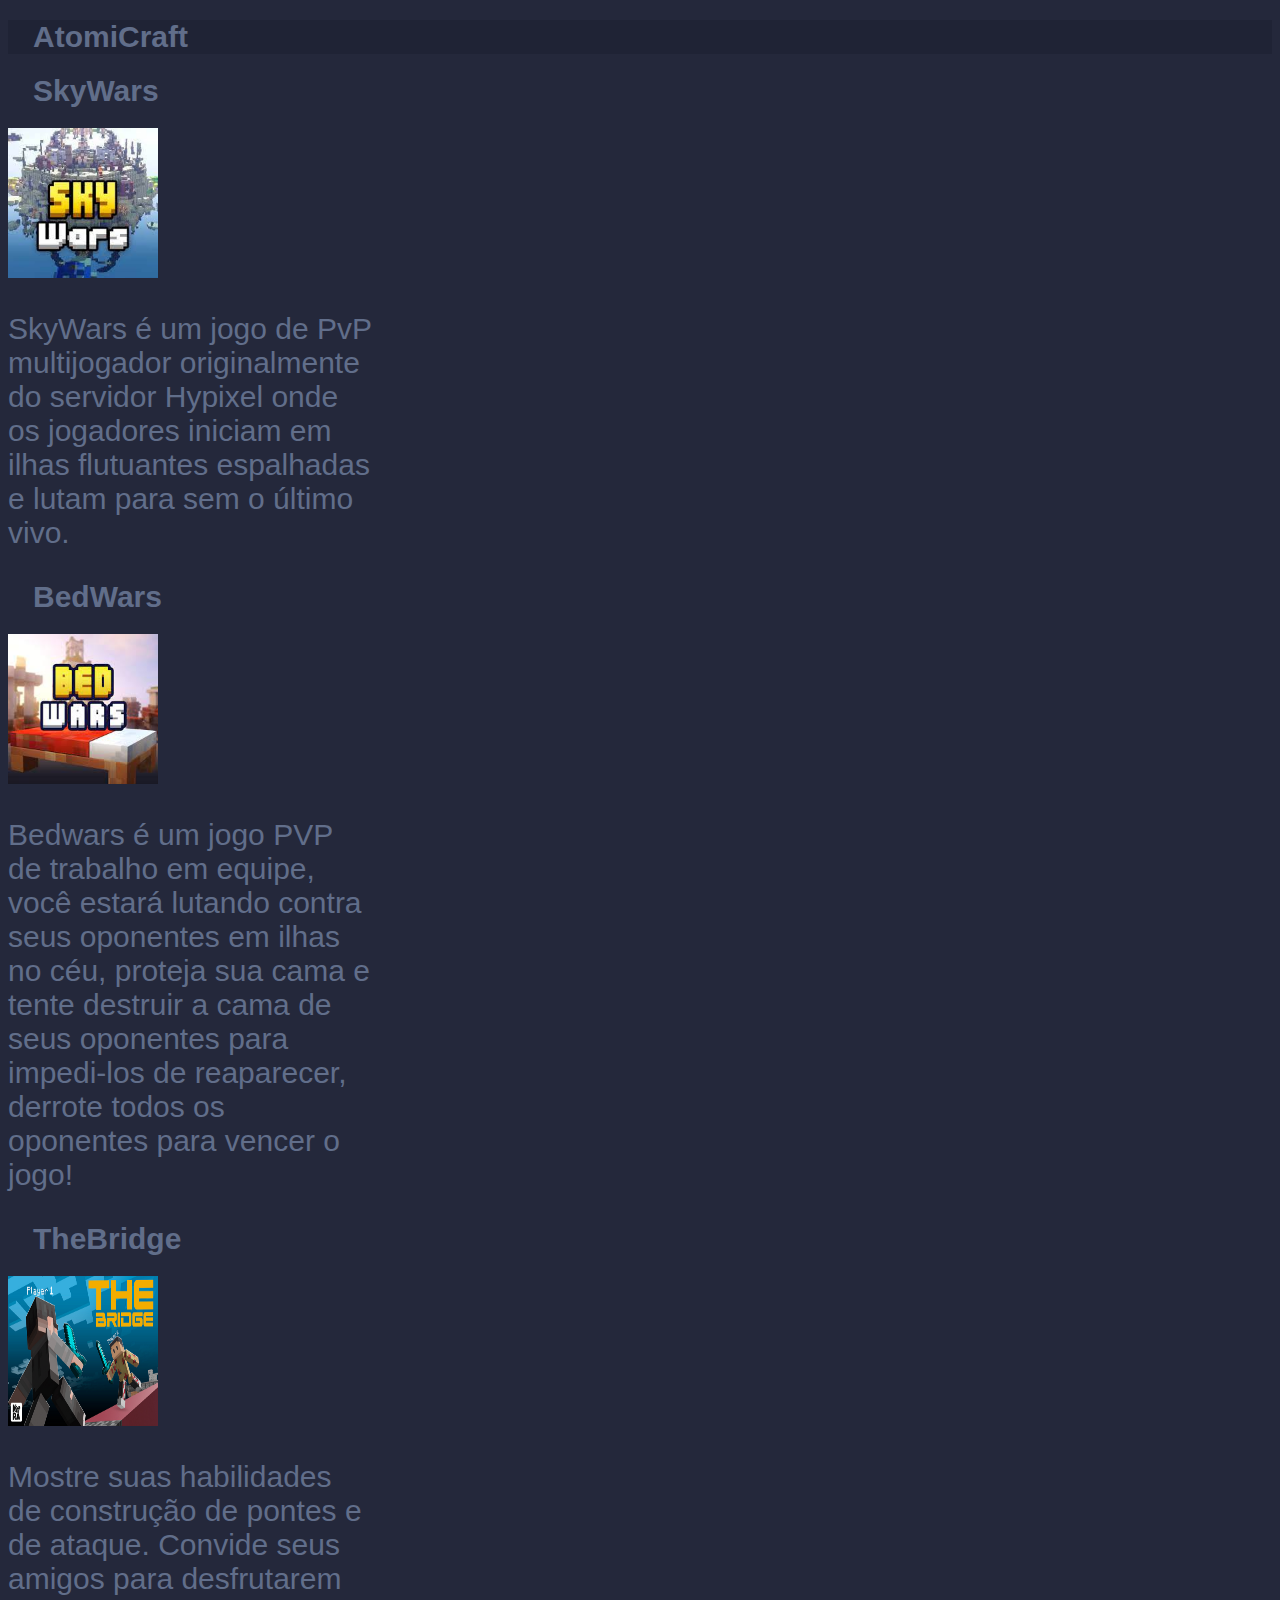
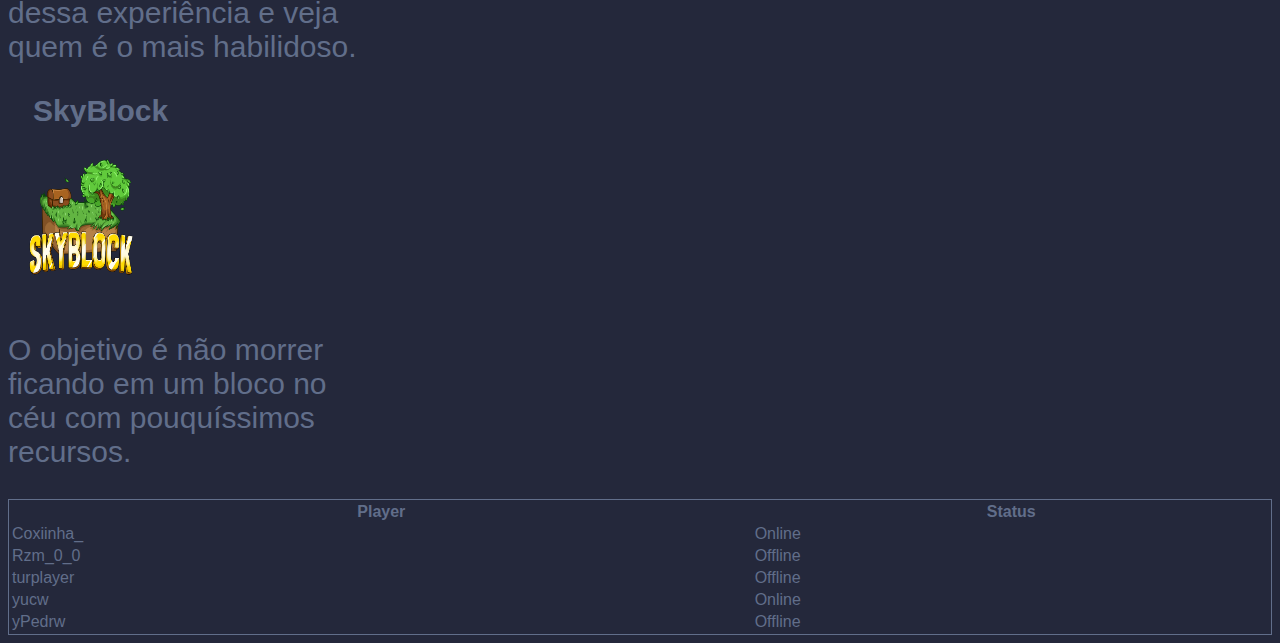
==== index.html @ db13c6b2 "Rename AtomiCraft.html to index.html" ====
<!DOCTYPE html>
<html lang="en">
<head>
    <meta charset="UTF-8">
    <meta http-equiv="X-UA-Compatible" content="IE=edge">
    <meta name="viewport" content="width=device-width, initial-scale=1.0">
    <link rel="stylesheet" href="style.css">
    <link rel="shortcut icon" href="img/atomic.png" type="image/x-icon">
    <link rel="preconnect" href="https://fonts.googleapis.com">
    <link rel="preconnect" href="https://fonts.gstatic.com" crossorigin>
    <title>AtomiCraft</title>
</head>
<body>
    <header>
        <h1>AtomiCraft</h1>
    </header>
    <h1>SkyWars</h1>
    <img src="img/skywars.jpg" alt="">
    <p>SkyWars é um jogo de PvP multijogador originalmente do servidor Hypixel onde os jogadores iniciam em ilhas flutuantes espalhadas e lutam para sem o último vivo.</p>
    <h1>BedWars</h1>
    <img src="img/bedwars.jpg" alt="">
    <p>Bedwars é um jogo PVP de trabalho em equipe, você estará lutando contra seus oponentes em ilhas no céu, proteja sua cama e tente destruir a cama de seus oponentes para impedi-los de reaparecer, derrote todos os oponentes para vencer o jogo!</p>
    <h1>TheBridge</h1>
    <img src="img/thebridge.jpg" alt="">
    <p>Mostre suas habilidades de construção de pontes e de ataque. Convide seus amigos para desfrutarem dessa experiência e veja quem é o mais habilidoso.</p>
    <h1>SkyBlock</h1>
    <img src="img/skyblock.png" alt="">
    <p>O objetivo é não morrer ficando em um bloco no céu com pouquíssimos recursos.</p>
    <table>
        <tr>
          <th>Player</th>
          <th>Status</th>
        </tr>
        <tr>
          <td>Coxiinha_</td>
          <td>Online</td>
        </tr>
        <tr>
          <td>Rzm_0_0</td>
          <td>Offline</td>
        </tr>
        <tr>
            <td>turplayer</td>
            <td>Offline</td>
          </tr>
          <tr>
            <td>yucw</td>
            <td>Online</td>
          </tr>
          <tr>
            <td>yPedrw</td>
            <td>Offline</td>
          </tr>
      </table>
</body>
</html>
---- style.css ----
h1{
    font-size: 30px;
    padding-left: 25px;
    color: #616E8A;
    font-family: 'Gill Sans', 'Gill Sans MT', Calibri, 'Trebuchet MS', sans-serif;
}
header{
    background-color: #1F2335;
}
body{
    background-color: #24283B;
}
img{
    width: 150px;
    height: 150px;
}
p{
    font-family: 'Gill Sans', 'Gill Sans MT', Calibri, 'Trebuchet MS', sans-serif;
    color: #616E8A;
    font-size: 30px;
    padding-right: 900px;
}
table {
    width: 100%;
    border: 1px solid;
    color: #616E8A;
    font-family: 'Lucida Sans', 'Lucida Sans Regular', 'Lucida Grande', 'Lucida Sans Unicode', Geneva, Verdana, sans-serif;
}
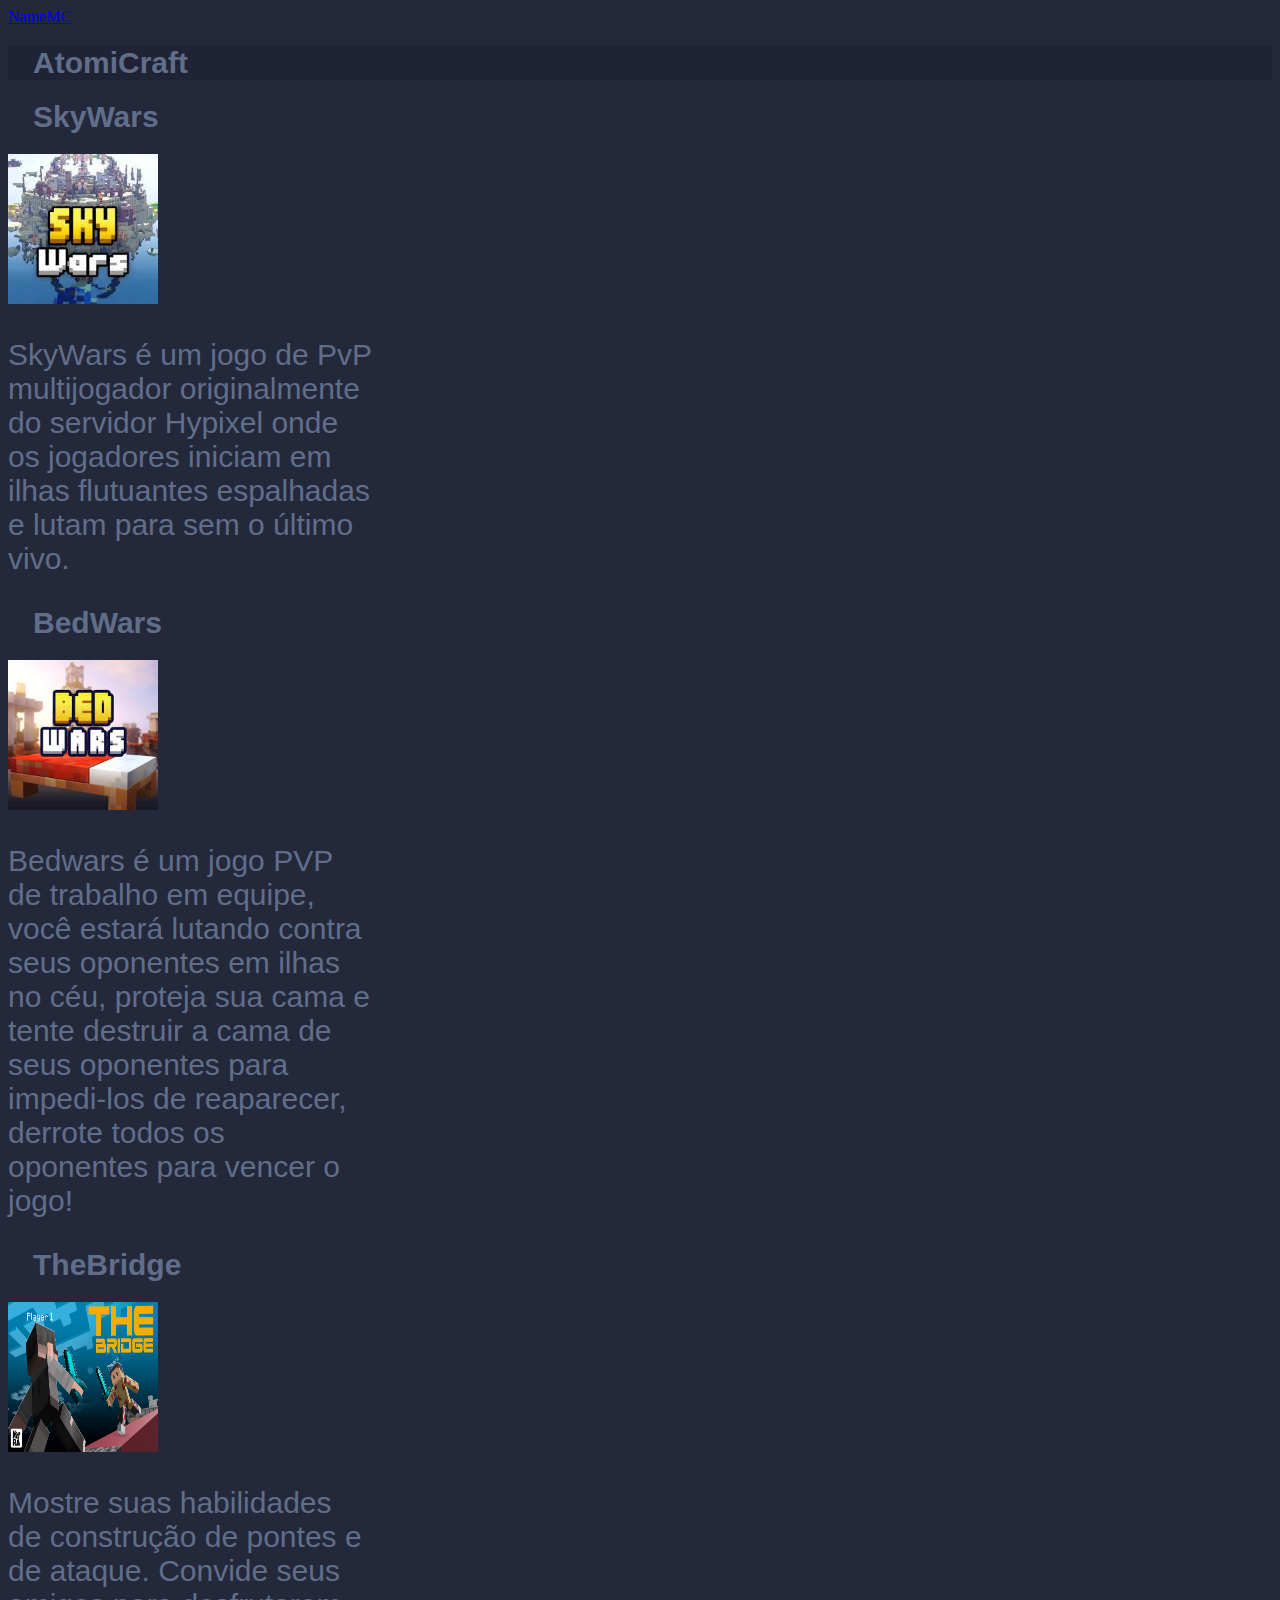
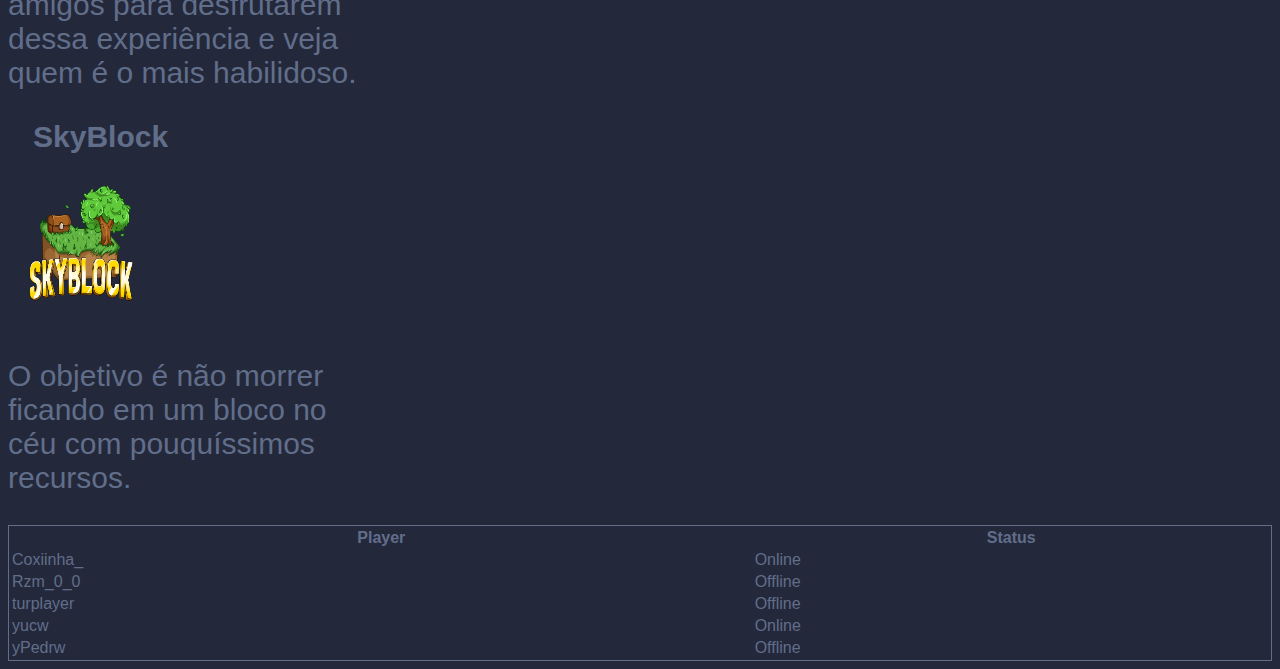
==== commit 275255b1: "Update index.html" ====
--- a/index.html
+++ b/index.html
@@ -1,56 +1,57 @@
-<!DOCTYPE html>
-<html lang="en">
-<head>
-    <meta charset="UTF-8">
-    <meta http-equiv="X-UA-Compatible" content="IE=edge">
-    <meta name="viewport" content="width=device-width, initial-scale=1.0">
-    <link rel="stylesheet" href="style.css">
-    <link rel="shortcut icon" href="img/atomic.png" type="image/x-icon">
-    <link rel="preconnect" href="https://fonts.googleapis.com">
-    <link rel="preconnect" href="https://fonts.gstatic.com" crossorigin>
-    <title>AtomiCraft</title>
-</head>
-<body>
-    <header>
-        <h1>AtomiCraft</h1>
-    </header>
-    <h1>SkyWars</h1>
-    <img src="img/skywars.jpg" alt="">
-    <p>SkyWars é um jogo de PvP multijogador originalmente do servidor Hypixel onde os jogadores iniciam em ilhas flutuantes espalhadas e lutam para sem o último vivo.</p>
-    <h1>BedWars</h1>
-    <img src="img/bedwars.jpg" alt="">
-    <p>Bedwars é um jogo PVP de trabalho em equipe, você estará lutando contra seus oponentes em ilhas no céu, proteja sua cama e tente destruir a cama de seus oponentes para impedi-los de reaparecer, derrote todos os oponentes para vencer o jogo!</p>
-    <h1>TheBridge</h1>
-    <img src="img/thebridge.jpg" alt="">
-    <p>Mostre suas habilidades de construção de pontes e de ataque. Convide seus amigos para desfrutarem dessa experiência e veja quem é o mais habilidoso.</p>
-    <h1>SkyBlock</h1>
-    <img src="img/skyblock.png" alt="">
-    <p>O objetivo é não morrer ficando em um bloco no céu com pouquíssimos recursos.</p>
-    <table>
-        <tr>
-          <th>Player</th>
-          <th>Status</th>
-        </tr>
-        <tr>
-          <td>Coxiinha_</td>
-          <td>Online</td>
-        </tr>
-        <tr>
-          <td>Rzm_0_0</td>
-          <td>Offline</td>
-        </tr>
-        <tr>
-            <td>turplayer</td>
-            <td>Offline</td>
-          </tr>
-          <tr>
-            <td>yucw</td>
-            <td>Online</td>
-          </tr>
-          <tr>
-            <td>yPedrw</td>
-            <td>Offline</td>
-          </tr>
-      </table>
-</body>
-</html>
+<!DOCTYPE html>
+<html lang="en">
+<head>
+    <meta charset="UTF-8">
+    <meta http-equiv="X-UA-Compatible" content="IE=edge">
+    <meta name="viewport" content="width=device-width, initial-scale=1.0">
+    <link rel="stylesheet" href="style.css">
+    <link rel="shortcut icon" href="img/atomic.png" type="image/x-icon">
+    <link rel="preconnect" href="https://fonts.googleapis.com">
+    <link rel="preconnect" href="https://fonts.gstatic.com" crossorigin>
+    <title>AtomiCraft</title>
+    <a href="https://pt.namemc.com/">NameMC</a>
+</head>
+<body>
+    <header>
+        <h1>AtomiCraft</h1>
+    </header>
+    <h1>SkyWars</h1>
+    <img src="img/skywars.jpg" alt="">
+    <p>SkyWars é um jogo de PvP multijogador originalmente do servidor Hypixel onde os jogadores iniciam em ilhas flutuantes espalhadas e lutam para sem o último vivo.</p>
+    <h1>BedWars</h1>
+    <img src="img/bedwars.jpg" alt="">
+    <p>Bedwars é um jogo PVP de trabalho em equipe, você estará lutando contra seus oponentes em ilhas no céu, proteja sua cama e tente destruir a cama de seus oponentes para impedi-los de reaparecer, derrote todos os oponentes para vencer o jogo!</p>
+    <h1>TheBridge</h1>
+    <img src="img/thebridge.jpg" alt="">
+    <p>Mostre suas habilidades de construção de pontes e de ataque. Convide seus amigos para desfrutarem dessa experiência e veja quem é o mais habilidoso.</p>
+    <h1>SkyBlock</h1>
+    <img src="img/skyblock.png" alt="">
+    <p>O objetivo é não morrer ficando em um bloco no céu com pouquíssimos recursos.</p>
+    <table>
+        <tr>
+          <th>Player</th>
+          <th>Status</th>
+        </tr>
+        <tr>
+          <td>Coxiinha_</td>
+          <td>Online</td>
+        </tr>
+        <tr>
+          <td>Rzm_0_0</td>
+          <td>Offline</td>
+        </tr>
+        <tr>
+            <td>turplayer</td>
+            <td>Offline</td>
+          </tr>
+          <tr>
+            <td>yucw</td>
+            <td>Online</td>
+          </tr>
+          <tr>
+            <td>yPedrw</td>
+            <td>Offline</td>
+          </tr>
+      </table>
+</body>
+</html>
--- a/style.css
+++ b/style.css
@@ -25,4 +25,8 @@
     border: 1px solid;
     color: #616E8A;
     font-family: 'Lucida Sans', 'Lucida Sans Regular', 'Lucida Grande', 'Lucida Sans Unicode', Geneva, Verdana, sans-serif;
-}+}
+tr:hover{
+    color:black;
+    background-color:white;
+}
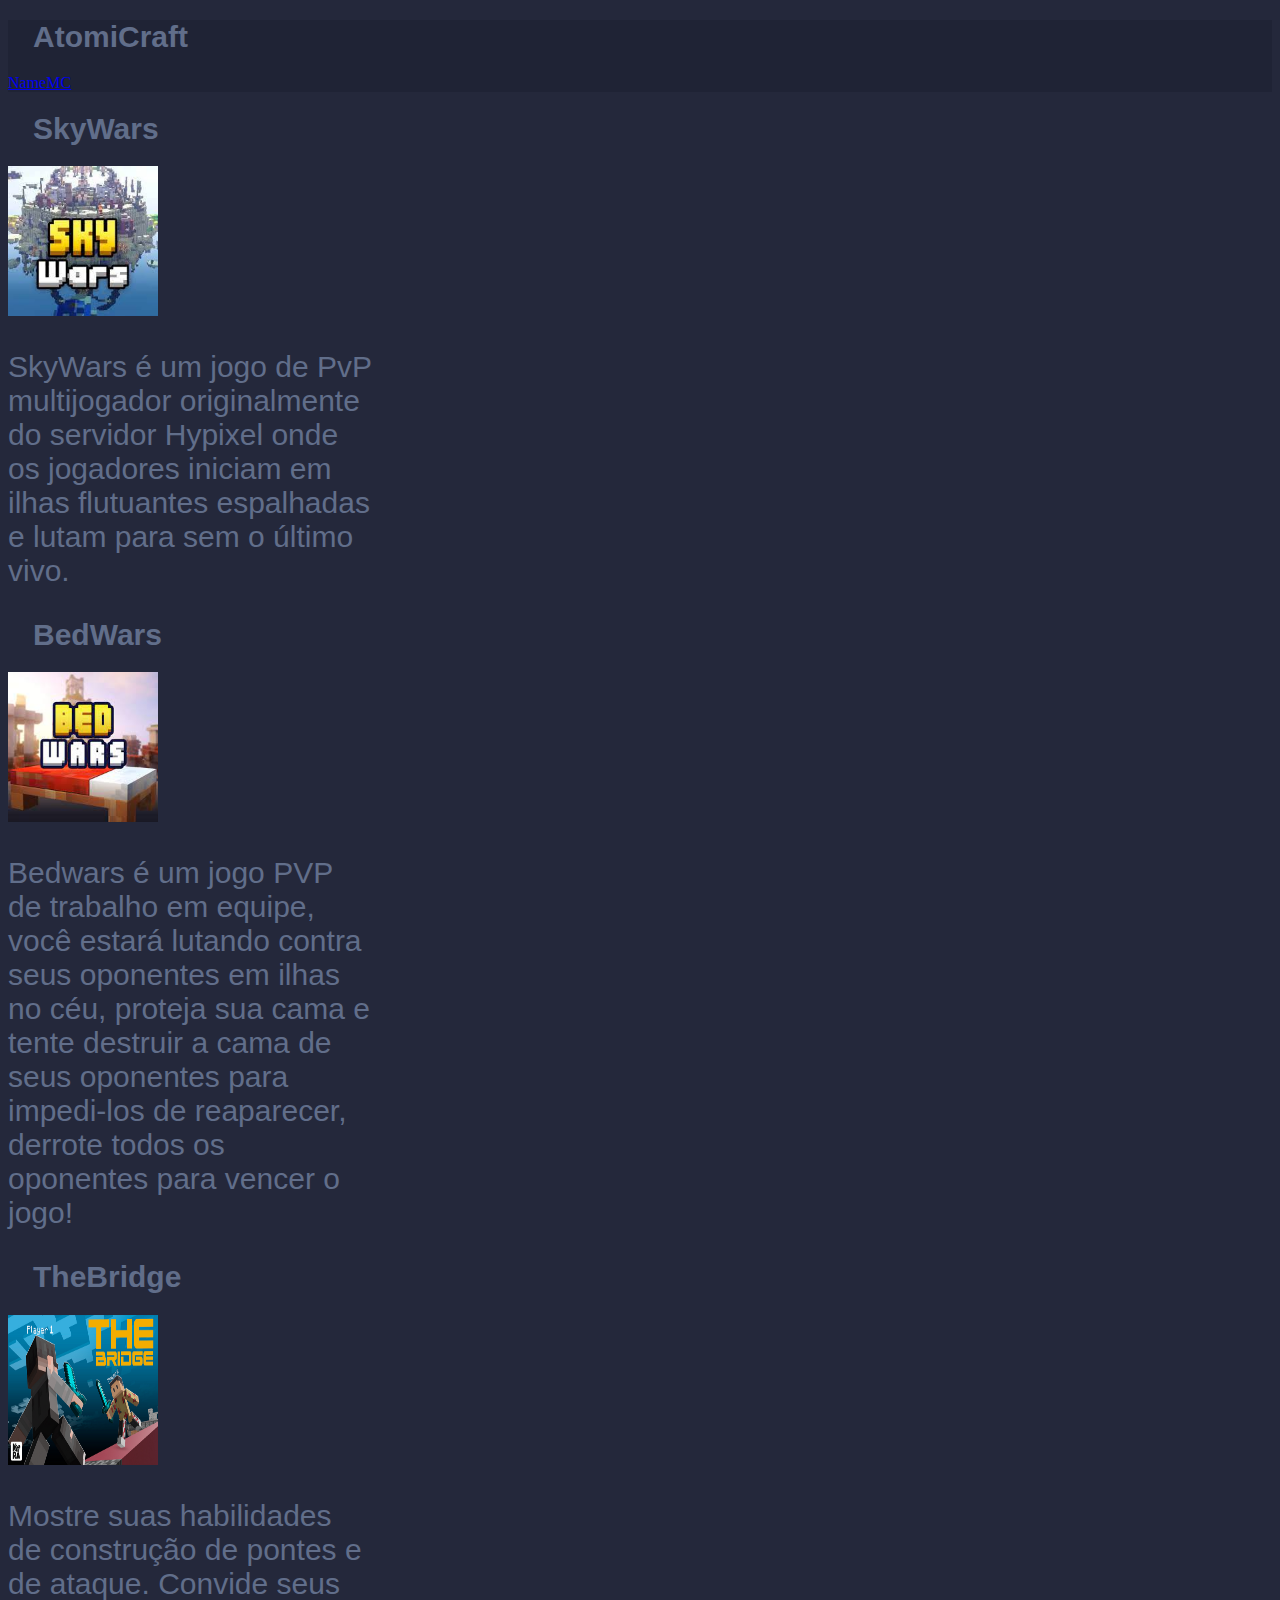
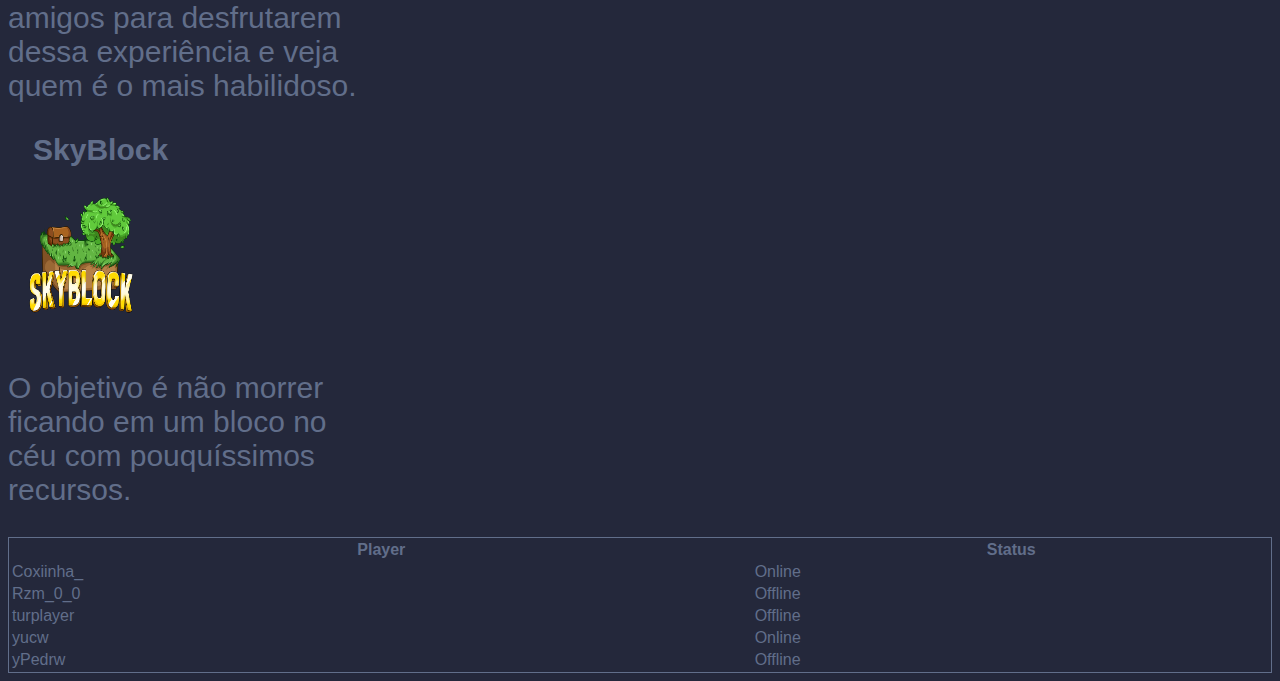
==== commit 467f73d4: "Update index.html" ====
--- a/index.html
+++ b/index.html
@@ -9,11 +9,11 @@
     <link rel="preconnect" href="https://fonts.googleapis.com">
     <link rel="preconnect" href="https://fonts.gstatic.com" crossorigin>
     <title>AtomiCraft</title>
-    <a href="https://pt.namemc.com/">NameMC</a>
 </head>
 <body>
     <header>
         <h1>AtomiCraft</h1>
+        <a href="https://pt.namemc.com/">NameMC</a>
     </header>
     <h1>SkyWars</h1>
     <img src="img/skywars.jpg" alt="">
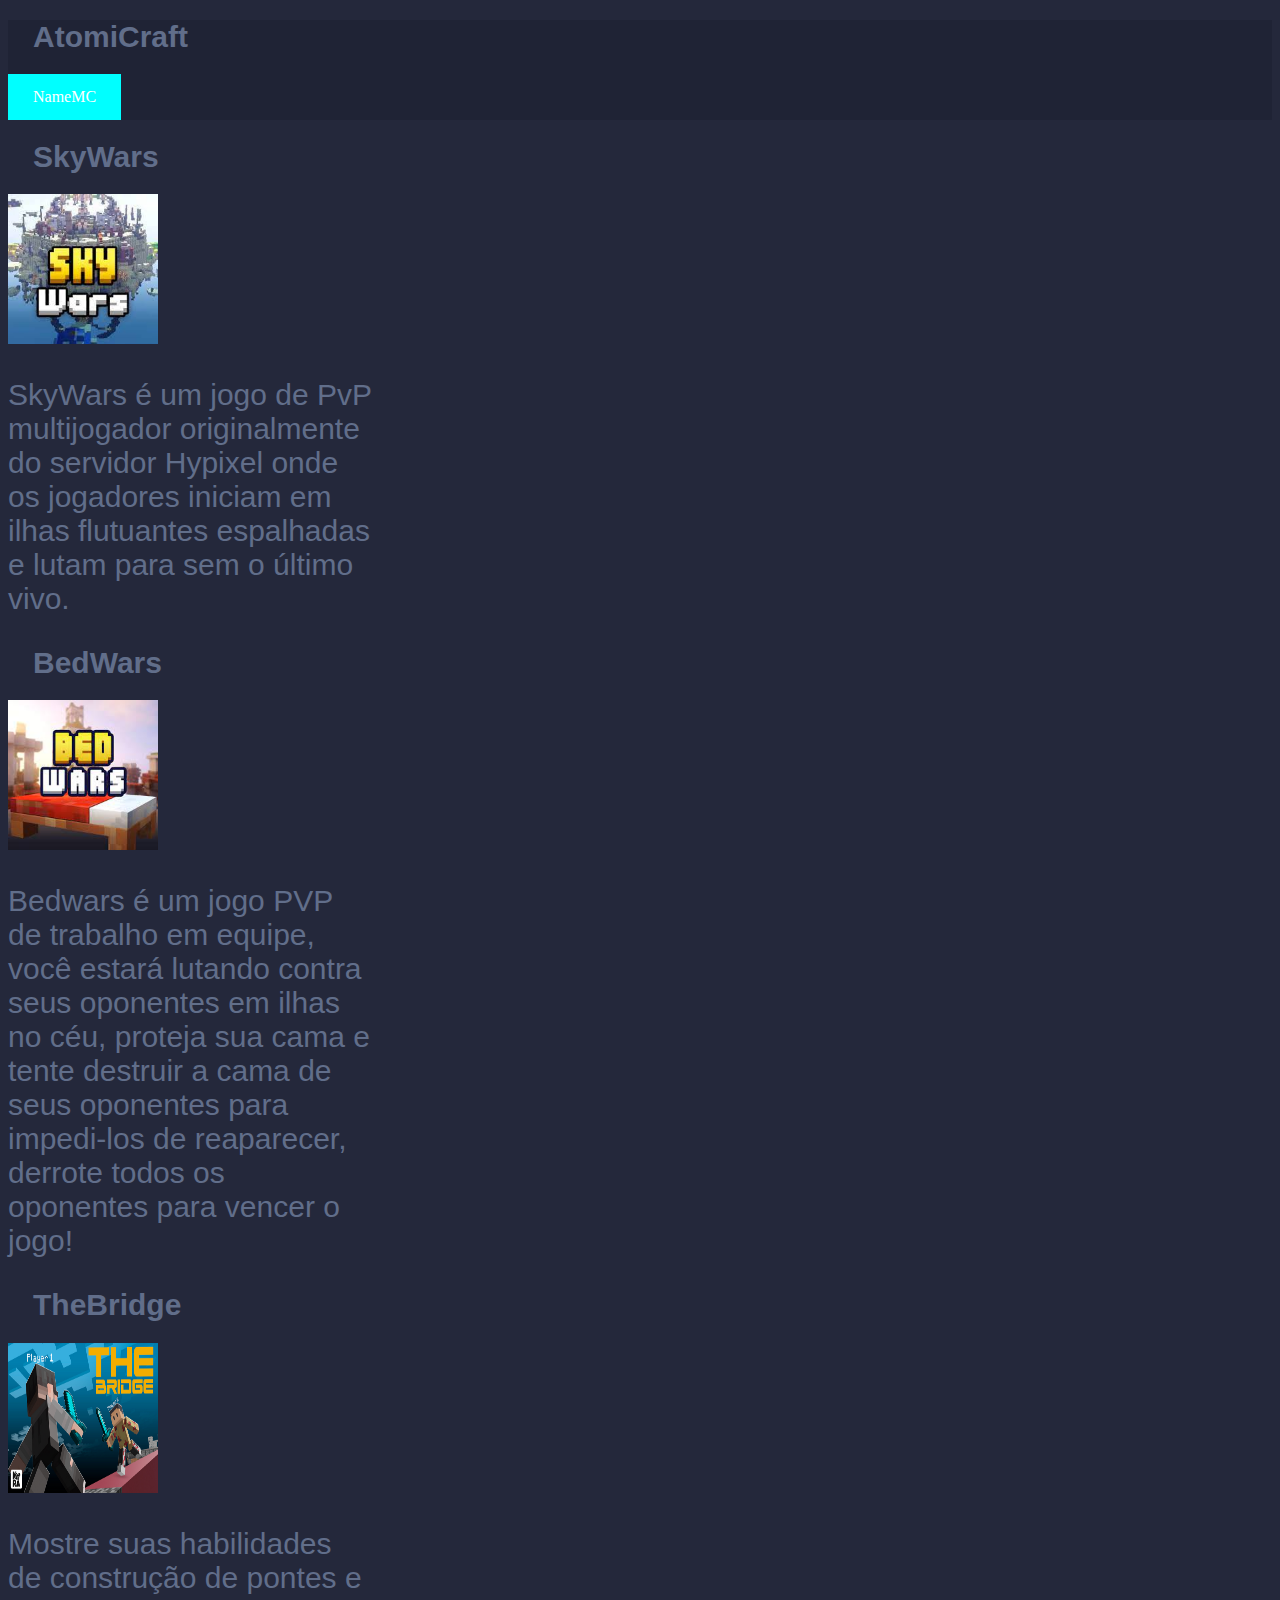
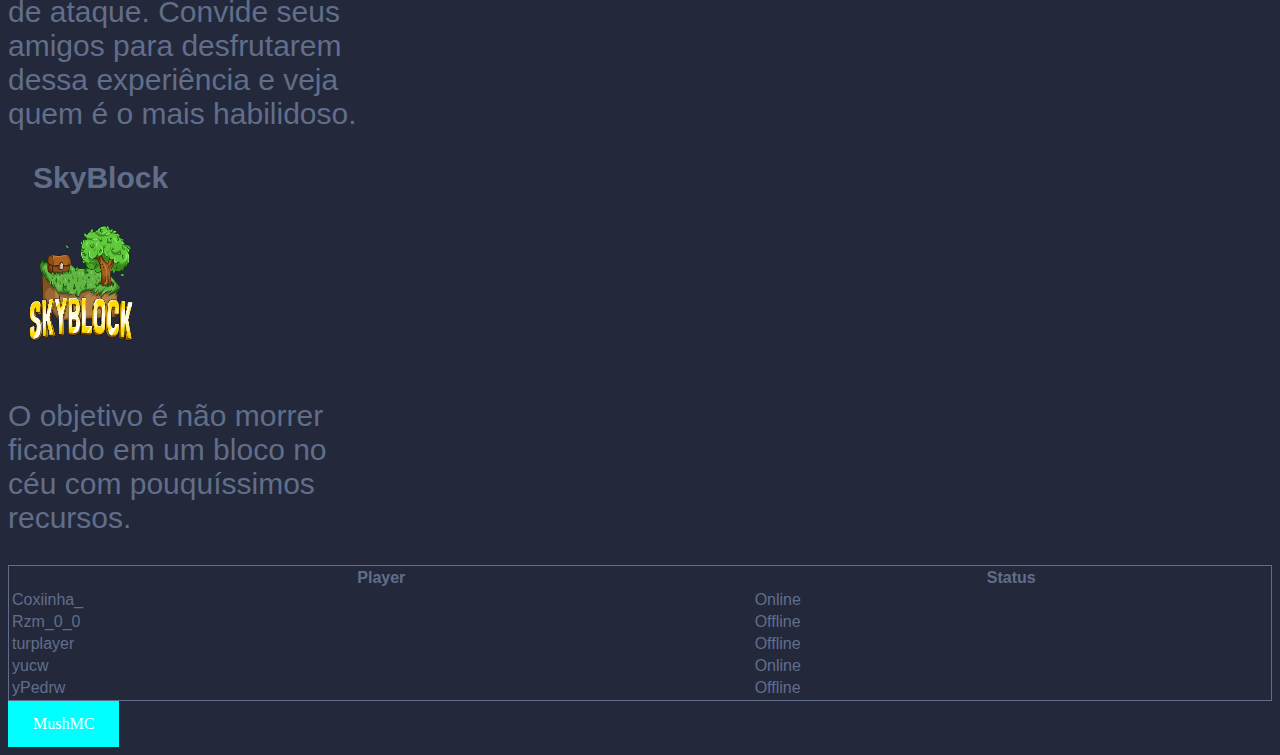
==== commit 98c194c3: "Update index.html" ====
--- a/index.html
+++ b/index.html
@@ -53,5 +53,6 @@
             <td>Offline</td>
           </tr>
       </table>
+    <a href="https://mush.com.br/">MushMC</a>
 </body>
 </html>
--- a/style.css
+++ b/style.css
@@ -1,32 +1,40 @@
-h1{
-    font-size: 30px;
-    padding-left: 25px;
-    color: #616E8A;
-    font-family: 'Gill Sans', 'Gill Sans MT', Calibri, 'Trebuchet MS', sans-serif;
-}
-header{
-    background-color: #1F2335;
-}
-body{
-    background-color: #24283B;
-}
-img{
-    width: 150px;
-    height: 150px;
-}
-p{
-    font-family: 'Gill Sans', 'Gill Sans MT', Calibri, 'Trebuchet MS', sans-serif;
-    color: #616E8A;
-    font-size: 30px;
-    padding-right: 900px;
-}
-table {
-    width: 100%;
-    border: 1px solid;
-    color: #616E8A;
-    font-family: 'Lucida Sans', 'Lucida Sans Regular', 'Lucida Grande', 'Lucida Sans Unicode', Geneva, Verdana, sans-serif;
-}
-tr:hover{
-    color:black;
-    background-color:white;
-}
+h1{
+    font-size: 30px;
+    padding-left: 25px;
+    color: #616E8A;
+    font-family: 'Gill Sans', 'Gill Sans MT', Calibri, 'Trebuchet MS', sans-serif;
+}
+header{
+    background-color: #1F2335;
+}
+body{
+    background-color: #24283B;
+}
+img{
+    width: 150px;
+    height: 150px;
+}
+p{
+    font-family: 'Gill Sans', 'Gill Sans MT', Calibri, 'Trebuchet MS', sans-serif;
+    color: #616E8A;
+    font-size: 30px;
+    padding-right: 900px;
+}
+table {
+    width: 100%;
+    border: 1px solid;
+    color: #616E8A;
+    font-family: 'Lucida Sans', 'Lucida Sans Regular', 'Lucida Grande', 'Lucida Sans Unicode', Geneva, Verdana, sans-serif;
+}
+tr:hover{
+    color:black;
+    background-color:white;
+}
+a:link, a:visited {
+  background-color: cyan;
+  color: white;
+  padding: 14px 25px;
+  text-align: center;
+  text-decoration: none;
+  display: inline-block;
+}
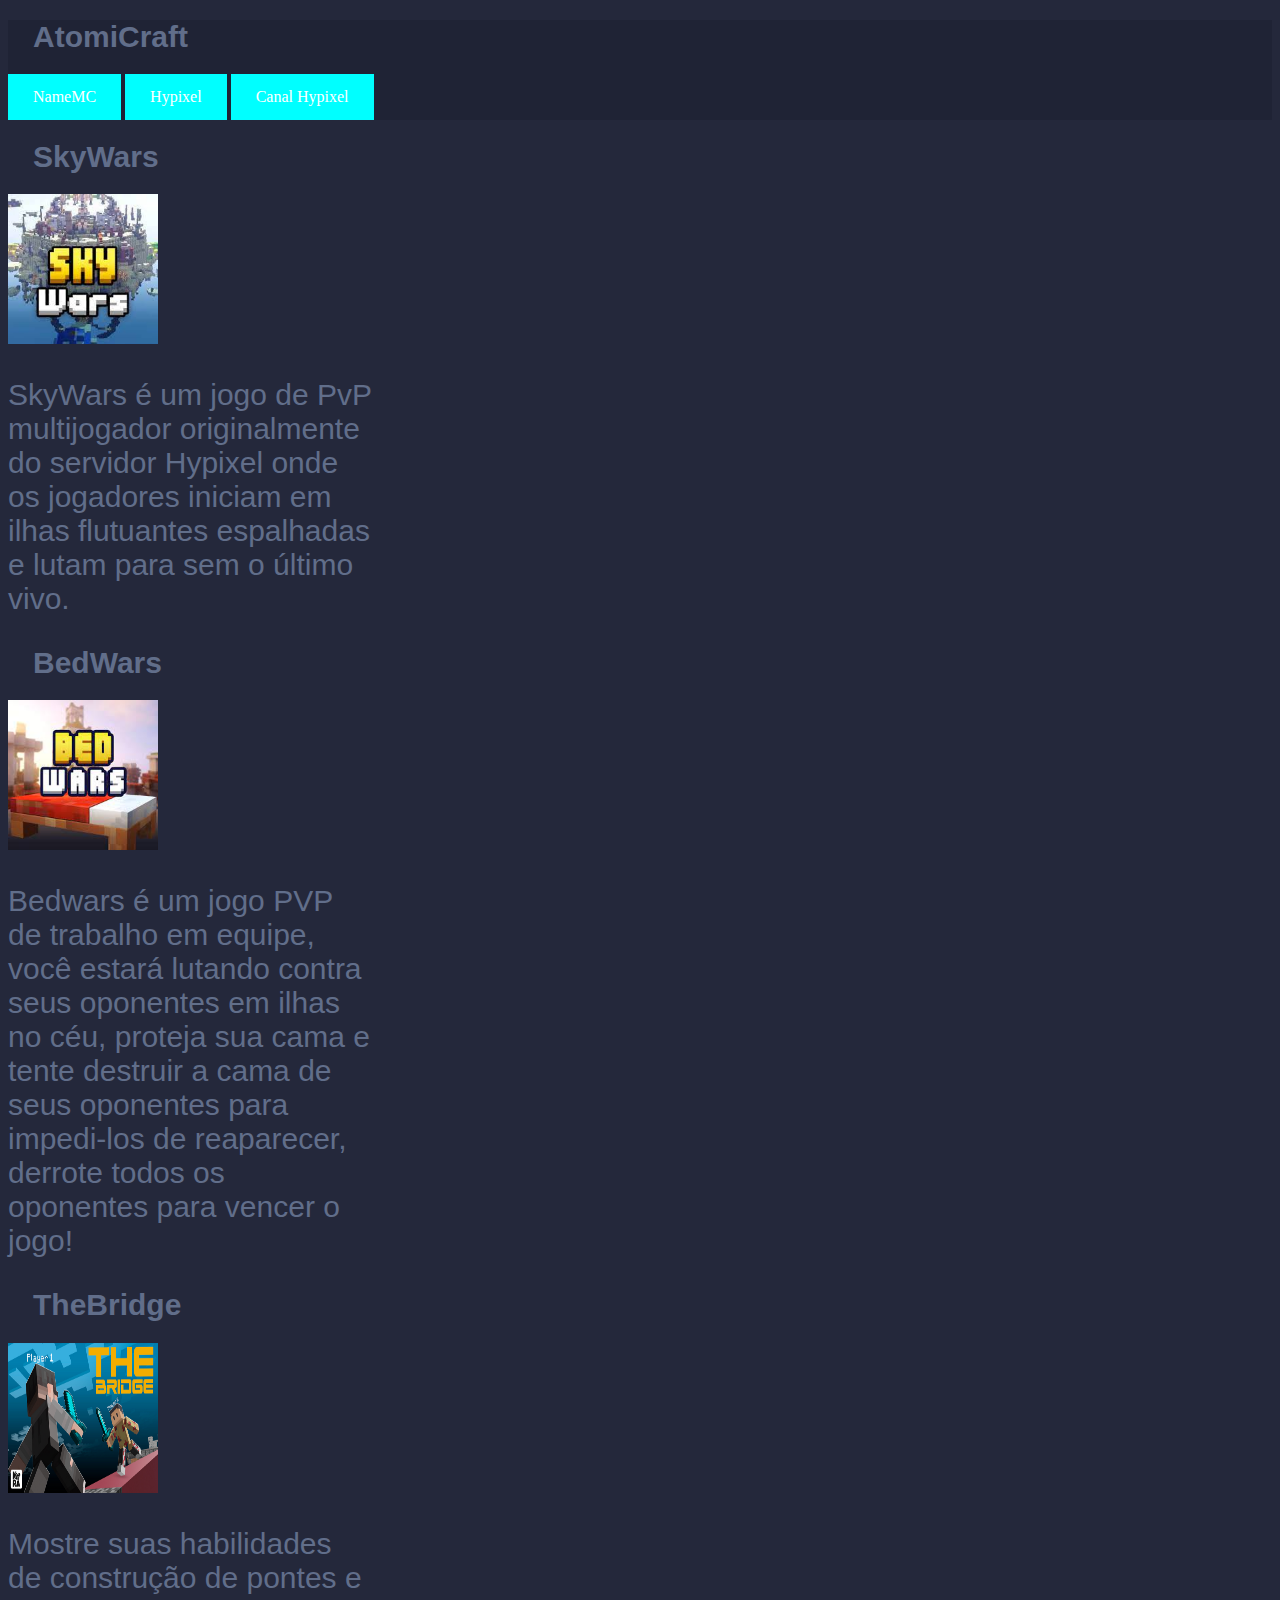
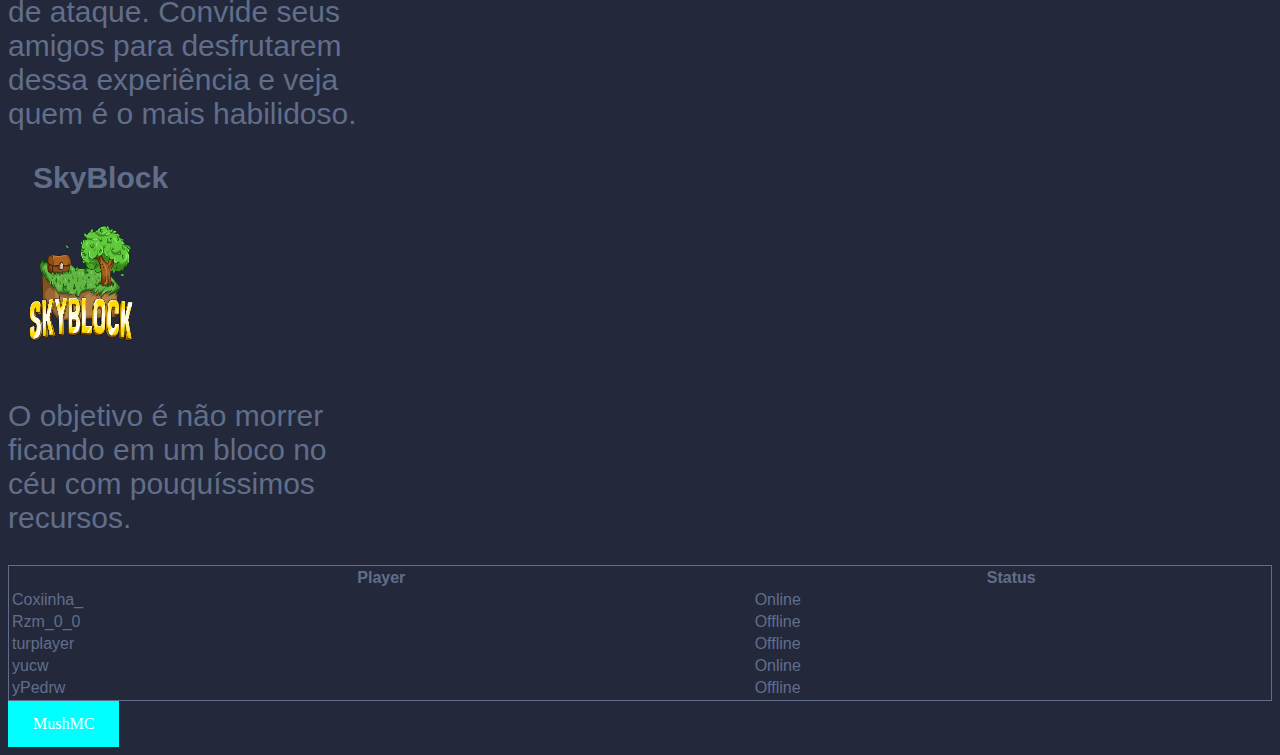
==== commit 34e3cce1: "Update index.html" ====
--- a/index.html
+++ b/index.html
@@ -14,6 +14,8 @@
     <header>
         <h1>AtomiCraft</h1>
         <a href="https://pt.namemc.com/">NameMC</a>
+        <a href="https://hypixel.net/">Hypixel</a>
+        <a href="https://www.youtube.com/channel/UCHoVdy7-tYfrZtfhnSDK3JA">Canal Hypixel</a>
     </header>
     <h1>SkyWars</h1>
     <img src="img/skywars.jpg" alt="">
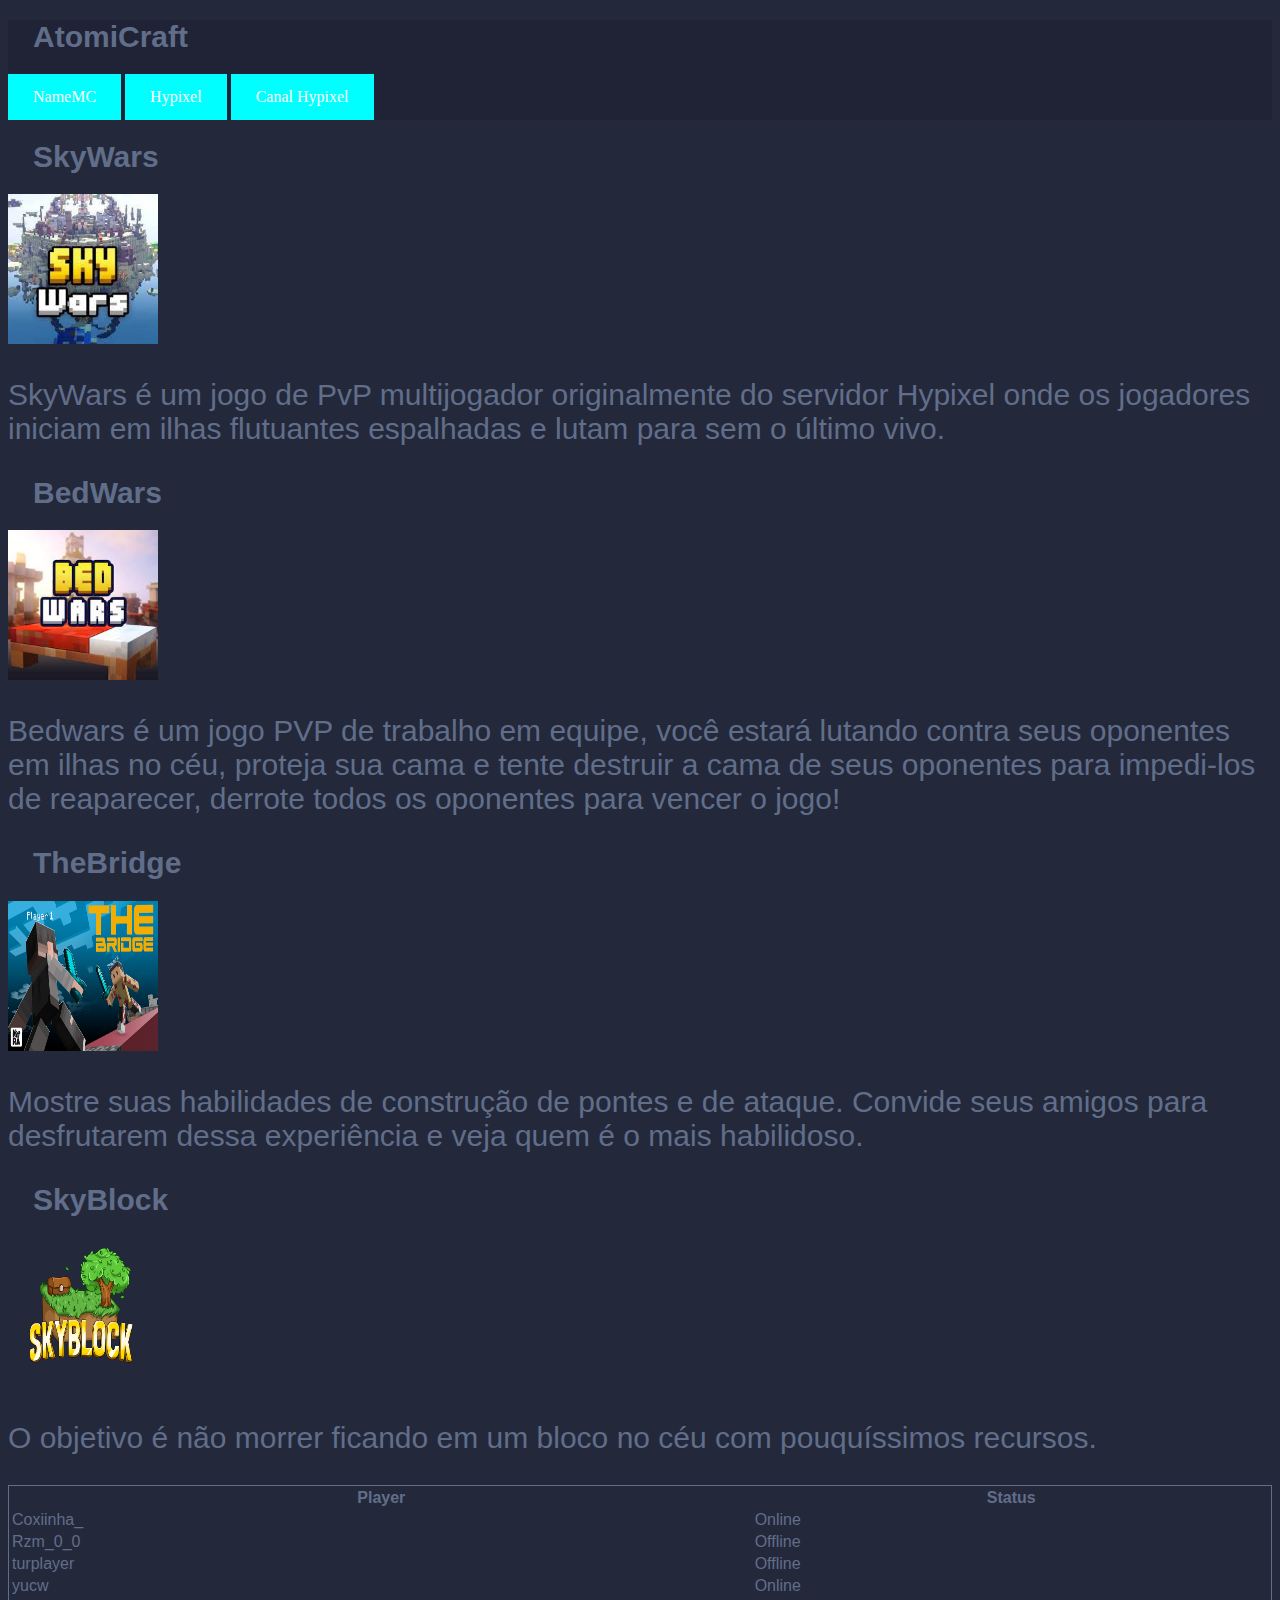
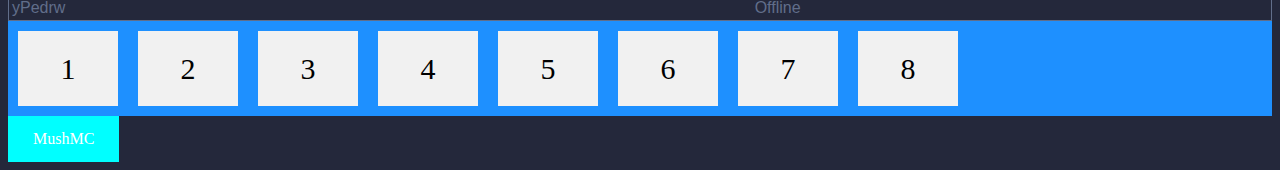
==== commit bd06ac13: "Update index.html" ====
--- a/index.html
+++ b/index.html
@@ -55,6 +55,17 @@
             <td>Offline</td>
           </tr>
       </table>
+<div class="flex-container">
+  <div>1</div>
+  <div>2</div>
+  <div>3</div>  
+  <div>4</div>
+  <div>5</div>
+  <div>6</div>  
+  <div>7</div>
+  <div>8</div>
+</div>
+
     <a href="https://mush.com.br/">MushMC</a>
 </body>
 </html>
--- a/style.css
+++ b/style.css
@@ -18,7 +18,6 @@
     font-family: 'Gill Sans', 'Gill Sans MT', Calibri, 'Trebuchet MS', sans-serif;
     color: #616E8A;
     font-size: 30px;
-    padding-right: 900px;
 }
 table {
     width: 100%;
@@ -30,6 +29,20 @@
     color:black;
     background-color:white;
 }
+.flex-container {
+  display: flex;
+  flex-wrap: nowrap;
+  background-color: DodgerBlue;
+}
+
+.flex-container > div {
+  background-color: #f1f1f1;
+  width: 100px;
+  margin: 10px;
+  text-align: center;
+  line-height: 75px;
+  font-size: 30px;
+}
 a:link, a:visited {
   background-color: cyan;
   color: white;
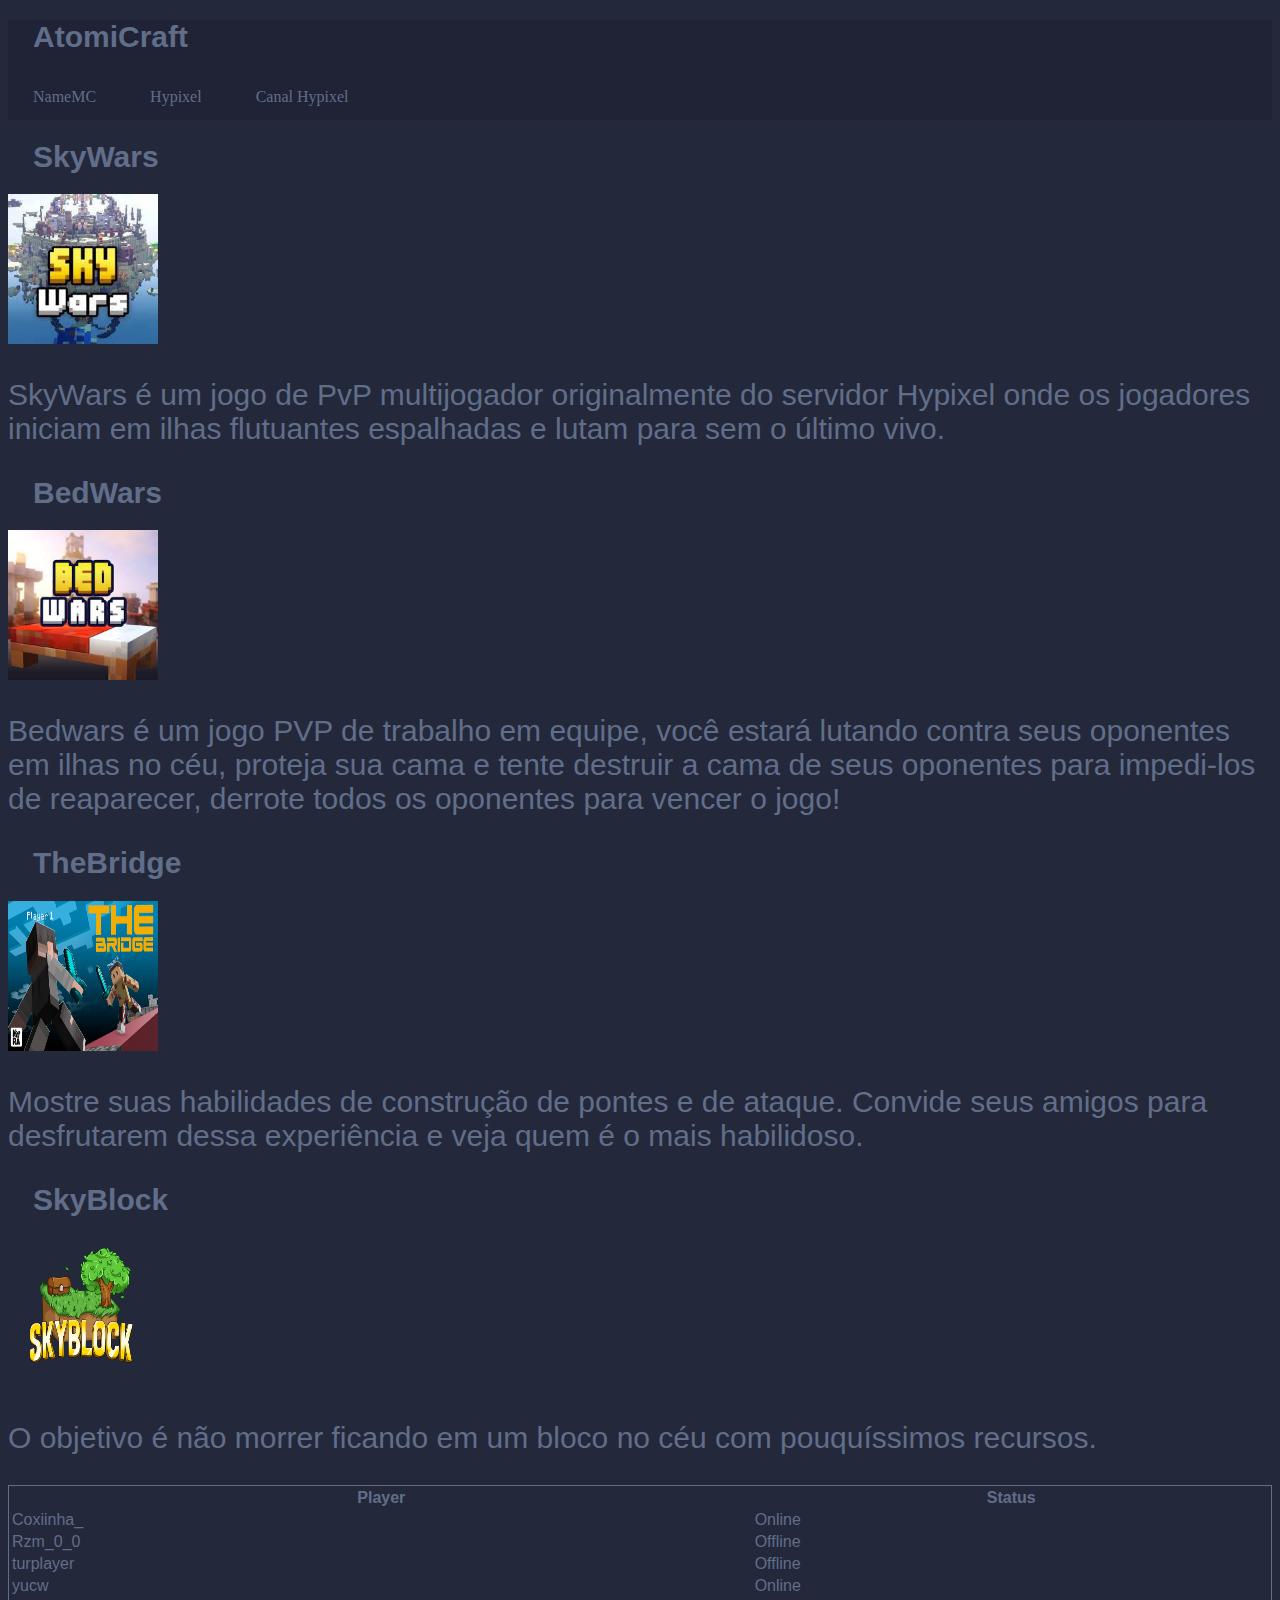
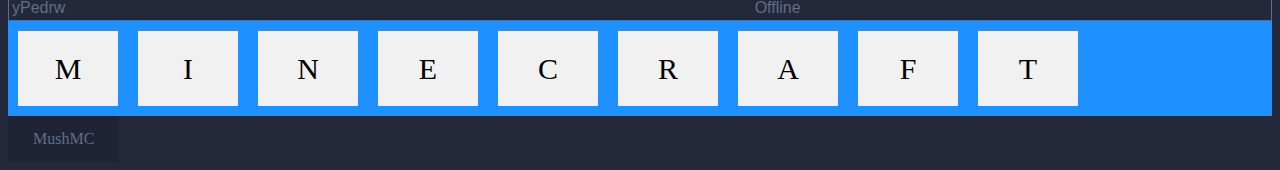
==== commit 42b2f8f5: "Update index.html" ====
--- a/index.html
+++ b/index.html
@@ -56,14 +56,15 @@
           </tr>
       </table>
 <div class="flex-container">
-  <div>1</div>
-  <div>2</div>
-  <div>3</div>  
-  <div>4</div>
-  <div>5</div>
-  <div>6</div>  
-  <div>7</div>
-  <div>8</div>
+  <div>M</div>
+  <div>I</div>
+  <div>N</div>  
+  <div>E</div>
+  <div>C</div>
+  <div>R</div>  
+  <div>A</div>
+  <div>F</div>
+  <div>T</div>
 </div>
 
     <a href="https://mush.com.br/">MushMC</a>
--- a/style.css
+++ b/style.css
@@ -34,7 +34,6 @@
   flex-wrap: nowrap;
   background-color: DodgerBlue;
 }
-
 .flex-container > div {
   background-color: #f1f1f1;
   width: 100px;
@@ -44,8 +43,8 @@
   font-size: 30px;
 }
 a:link, a:visited {
-  background-color: cyan;
-  color: white;
+  background-color: #1F2335;
+  color: #616E8A;;
   padding: 14px 25px;
   text-align: center;
   text-decoration: none;
